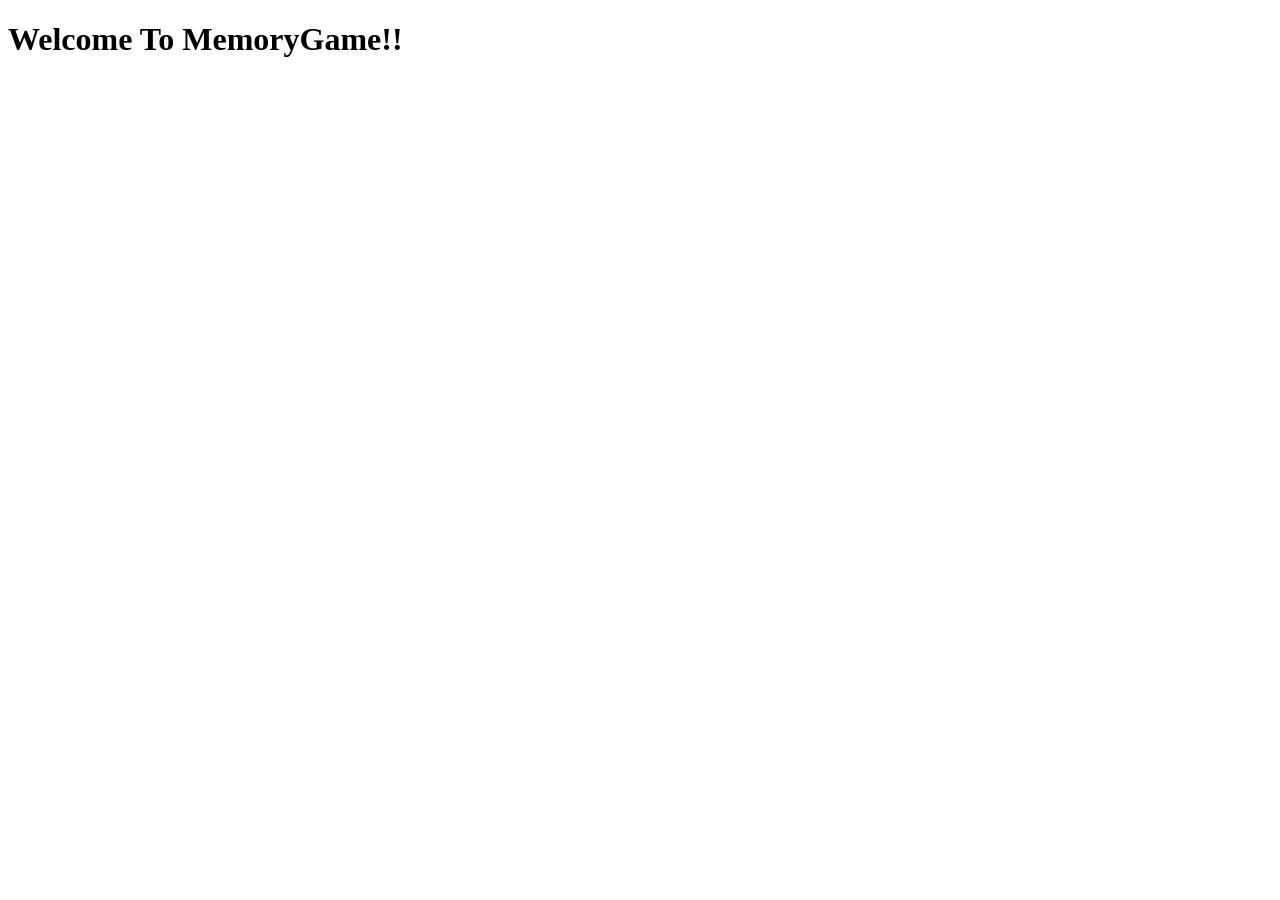
==== memorygame.html @ 27f17310 "First Commit Add the two main project files. no code changes" ====
<!DOCTYPE html>
<html lang="en">
  <head>
    <meta charset="UTF-8" />
    <meta http-equiv="X-UA-Compatible" content="IE=edge" />
    <meta name="viewport" content="width=device-width, initial-scale=1.0" />
    <title>Document</title>
  </head>
  <body>
    <h1>Welcome To MemoryGame!!</h1>
  </body>
</html>
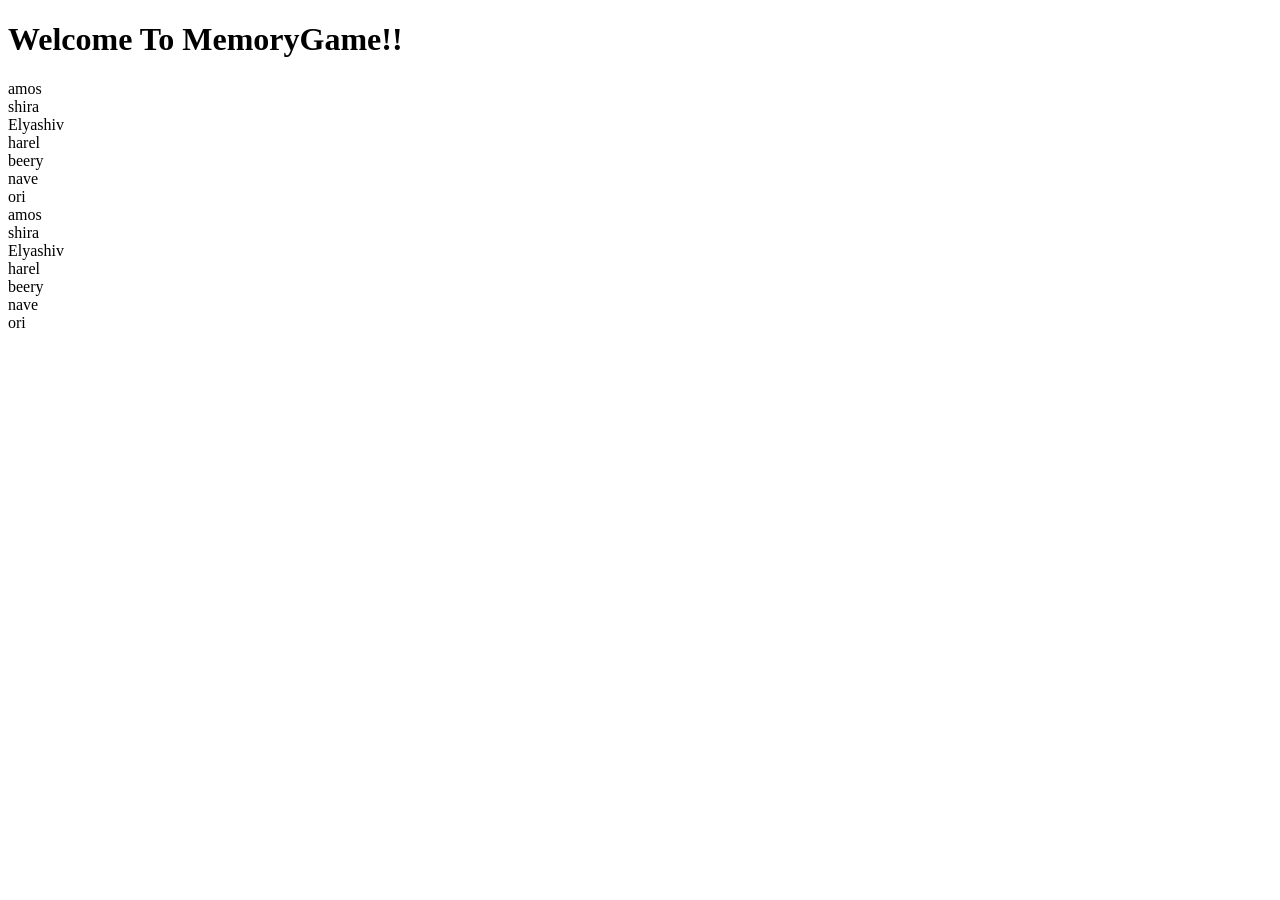
==== commit 1d4a811f: "add cards" ====
--- a/memorygame.html
+++ b/memorygame.html
@@ -8,5 +8,7 @@
   </head>
   <body>
     <h1>Welcome To MemoryGame!!</h1>
+    <div id="board"></div>
+    <script src="memorygame.js"></script>
   </body>
 </html>
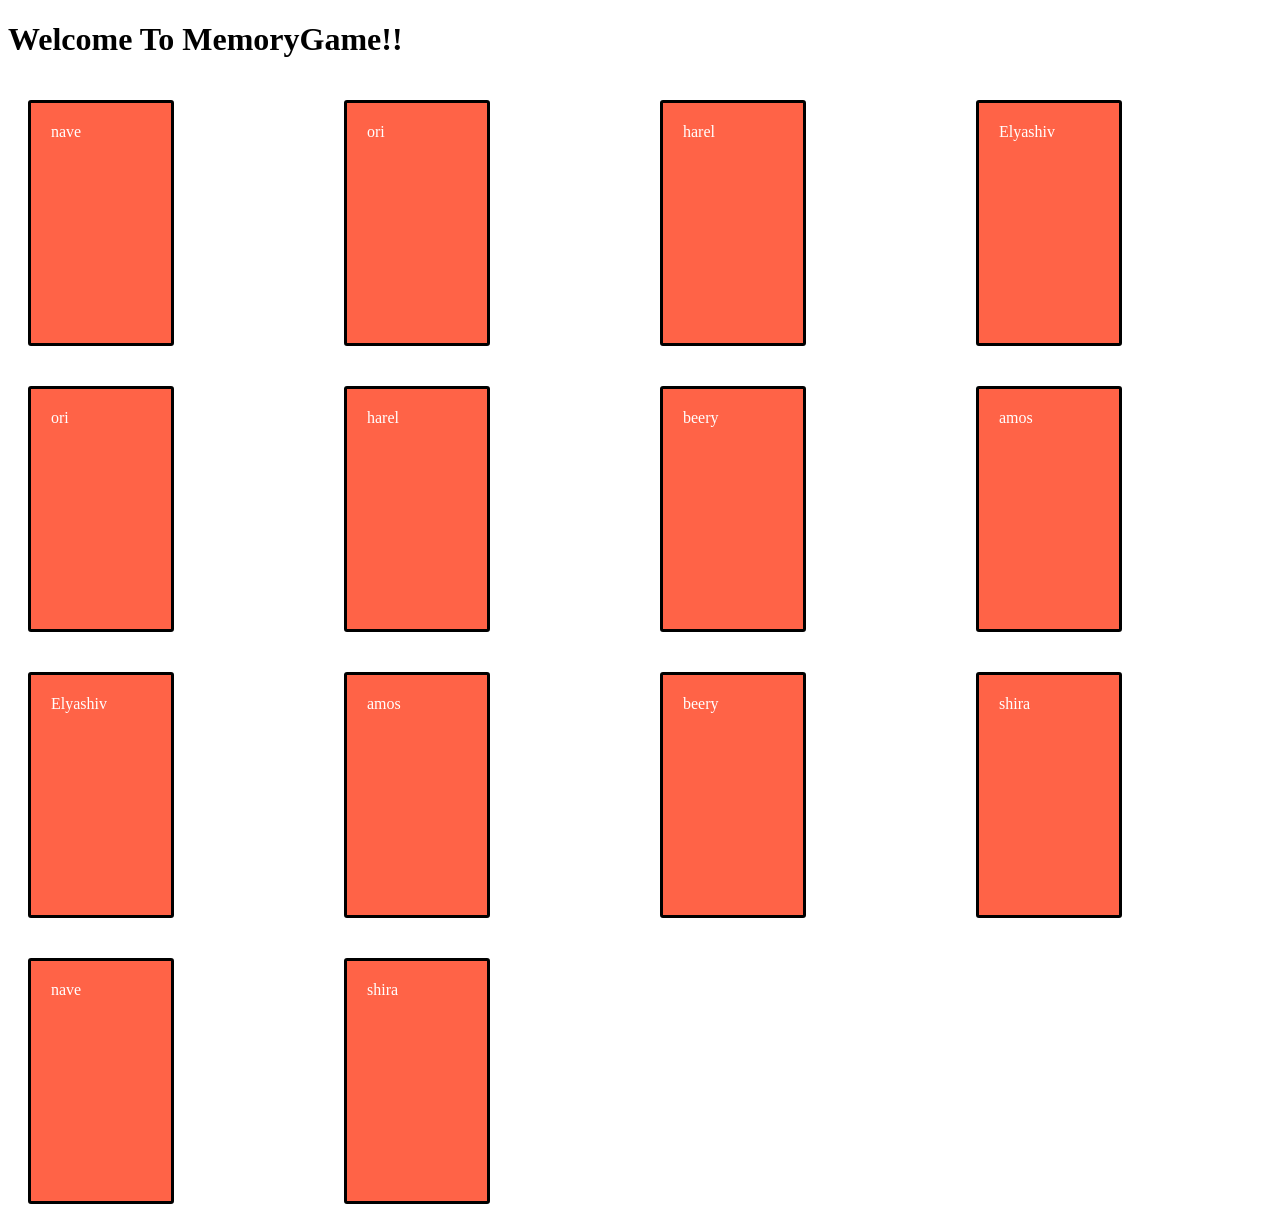
==== commit 4ae125fb: "add css" ====
--- a/memorygame.html
+++ b/memorygame.html
@@ -5,6 +5,7 @@
     <meta http-equiv="X-UA-Compatible" content="IE=edge" />
     <meta name="viewport" content="width=device-width, initial-scale=1.0" />
     <title>Document</title>
+    <link rel="stylesheet" href="memorygame.css" />
   </head>
   <body>
     <h1>Welcome To MemoryGame!!</h1>
--- a/memorygame.css
+++ b/memorygame.css
@@ -0,0 +1,16 @@
+#board{
+  display: grid;
+  grid-template-columns: 1fr 1fr 1fr 1fr;
+  /* grid-template-columns: repeat();לחפש את זה */
+}
+
+.cardsClass {
+    background-color: tomato;
+    color: white;
+    border: 3px solid black;
+    border-radius: 3px;
+    margin: 20px;
+    padding: 20px;
+    width: 100px;
+    height: 200px;
+  }
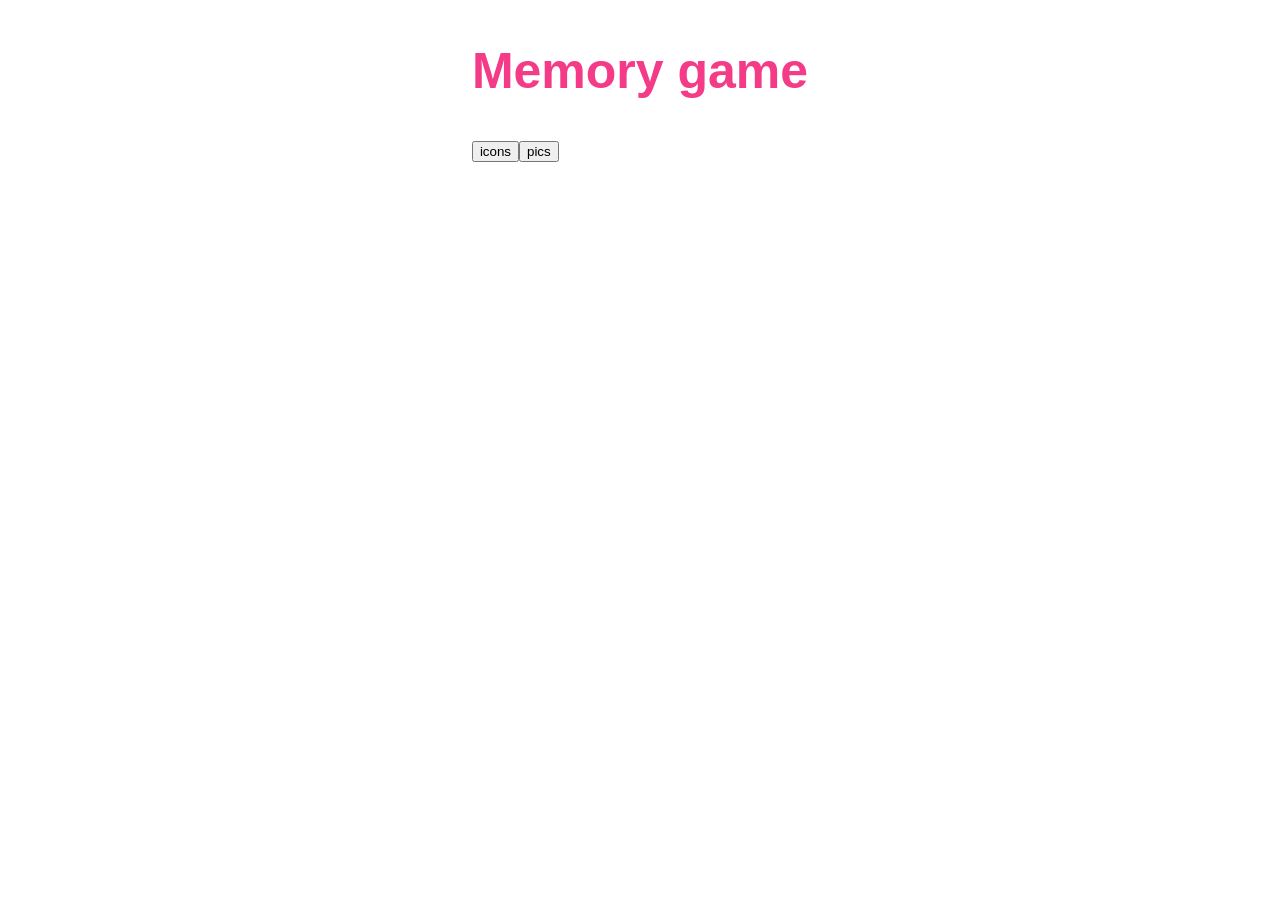
==== commit 2fa4e201: "remain to add css" ====
--- a/memorygame.html
+++ b/memorygame.html
@@ -4,11 +4,13 @@
     <meta charset="UTF-8" />
     <meta http-equiv="X-UA-Compatible" content="IE=edge" />
     <meta name="viewport" content="width=device-width, initial-scale=1.0" />
-    <title>Document</title>
+    <title>memory hearts</title>
     <link rel="stylesheet" href="memorygame.css" />
   </head>
+
   <body>
-    <h1>Welcome To MemoryGame!!</h1>
+    <h1>Memory game</h1>
+    <div id="btns"></div>
     <div id="board"></div>
     <script src="memorygame.js"></script>
   </body>
--- a/memorygame.css
+++ b/memorygame.css
@@ -1,16 +1,42 @@
-#board{
+body { 
+  background-image: url(pictures/white-painted-wall-texture-background.jpg);
   display: grid;
-  grid-template-columns: 1fr 1fr 1fr 1fr;
-  /* grid-template-columns: repeat();לחפש את זה */
+  justify-content: center;
+  font-family: Arial, Helvetica, sans-serif;;
+  color: rgb(244, 59, 136);
+  font-size: 25px;  
+} 
+
+
+#board{display: grid;
+  gap: 55px;
+  grid-template-columns: 1fr 1fr 1fr 1fr 1fr 1fr;}
+  
+  
+  .card{
+      width: 138px;
+      height: 160px;
+      justify-content: center;
+  cursor: pointer;
+  font-size: 110px;
+  /* background-color: whitesmoke; */
+  box-shadow: 0 4px 8px 0 rgba(0, 0, 0, 0.2), 0 6px 20px 0 rgba(0, 0, 0, 0.19);
+  
 }
 
-.cardsClass {
-    background-color: tomato;
-    color: white;
-    border: 3px solid black;
-    border-radius: 3px;
-    margin: 20px;
-    padding: 20px;
-    width: 100px;
-    height: 200px;
-  }+/* .visible{
+
+}
+
+.notvisible{
+
+} */
+/* .card img
+{
+max-width: 100%;
+max-height: 100%;
+margin: auto;
+display: block;
+} */
+
+
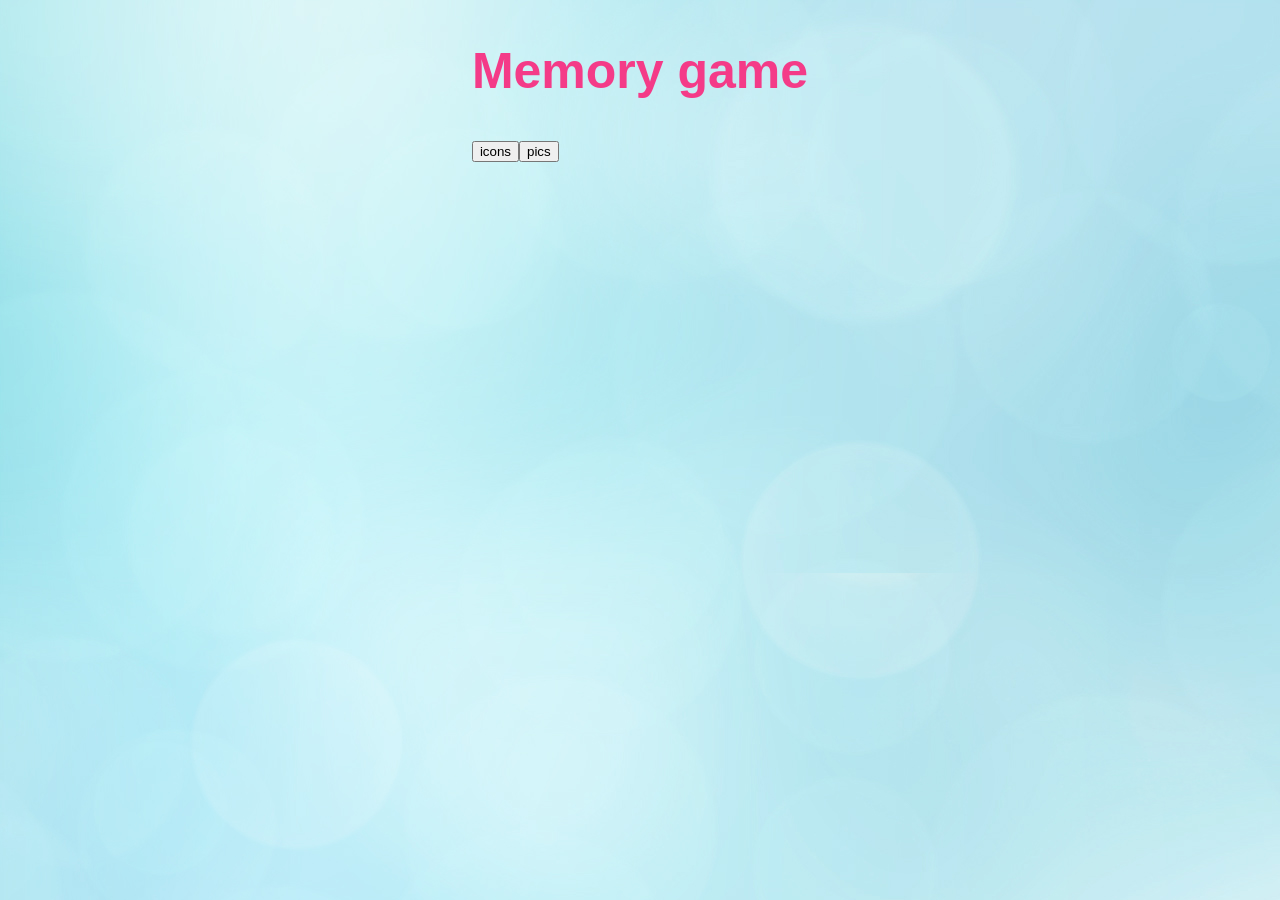
==== commit 2f14b438: "add pictures" ====
--- a/memorygame.html
+++ b/memorygame.html
@@ -4,7 +4,7 @@
     <meta charset="UTF-8" />
     <meta http-equiv="X-UA-Compatible" content="IE=edge" />
     <meta name="viewport" content="width=device-width, initial-scale=1.0" />
-    <title>memory hearts</title>
+    <title>memory game</title>
     <link rel="stylesheet" href="memorygame.css" />
   </head>
 
--- a/memorygame.css
+++ b/memorygame.css
@@ -1,5 +1,5 @@
 body { 
-  background-image: url(pictures/white-painted-wall-texture-background.jpg);
+  background-image: url(image/bg.jpg);
   display: grid;
   justify-content: center;
   font-family: Arial, Helvetica, sans-serif;;
@@ -7,6 +7,9 @@
   font-size: 25px;  
 } 
 
+#title{
+  justify-content: center;
+}
 
 #board{display: grid;
   gap: 55px;
@@ -24,13 +27,9 @@
   
 }
 
-/* .visible{
-
+.btn{
+  
 }
-
-.notvisible{
-
-} */
 /* .card img
 {
 max-width: 100%;
